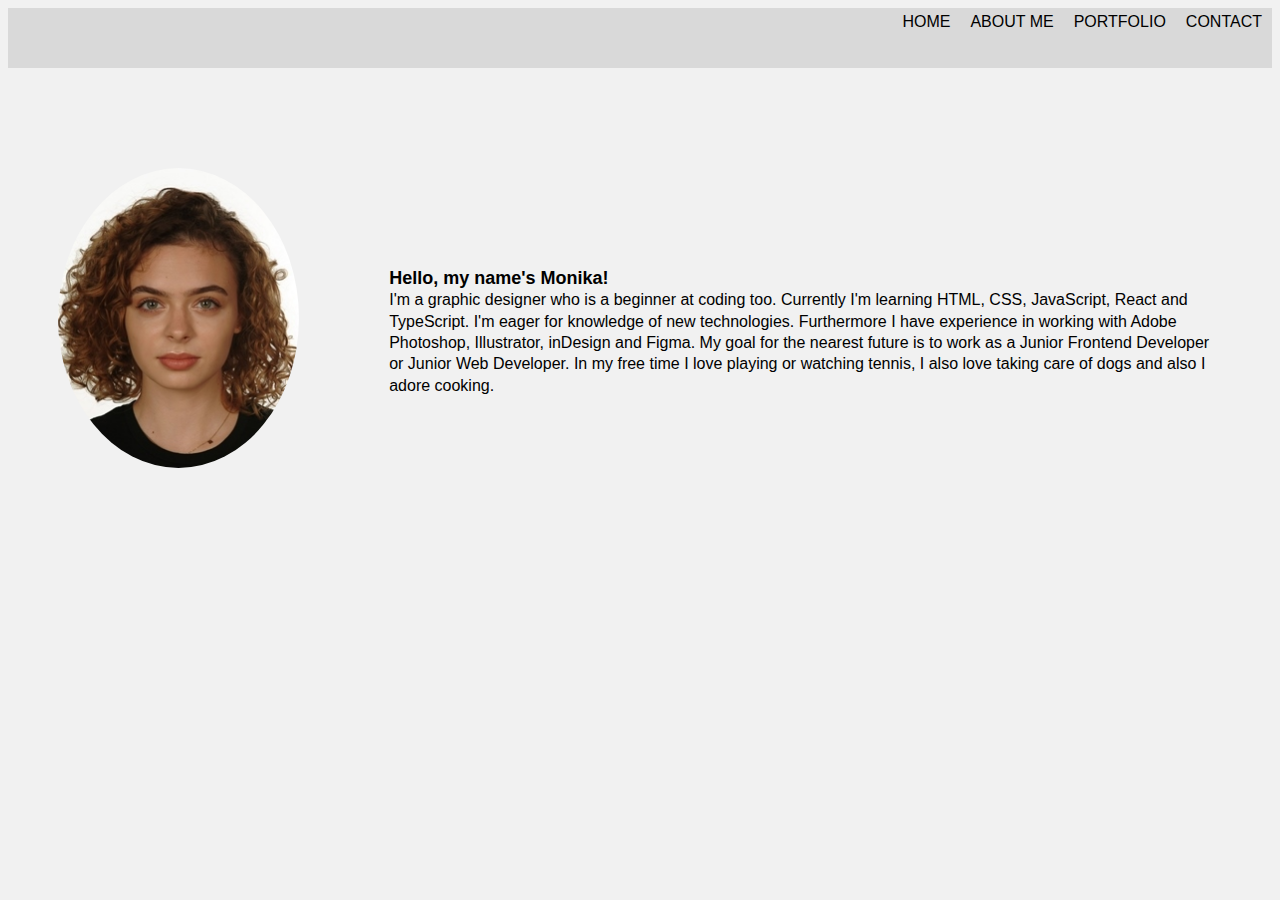
==== aboutMe.html @ bf77336e "second commit" ====
<!DOCTYPE html>
<html lang="en">
<head>
    <meta charset="UTF-8">
    <meta http-equiv="X-UA-Compatible" content="IE=edge">
    <meta name="viewport" content="width=device-width, initial-scale=1.0">
    <link rel="stylesheet" href="aboutMe.css">
    <title>About Me</title>
</head>
<body>

    <div class="linksContainer">
        <a href="index.html" class="homeL">HOME</a>
        <a href="aboutMe.html" class="aboutMeL">ABOUT ME</a>
        <a href="portfolio.html" class="portfolioL">PORTFOLIO</a>
        <a href="contact.html" class="contactL">CONTACT</a>
    </div>

    <div class="aboutMe">
    <img src="HilbrychtMonika.jpg" alt="that's me">
        <div class="header"></div>
            <p><strong class="head">Hello, my name's Monika!</strong><br>I'm a graphic designer who is a beginner at coding too. Currently I'm learning HTML, CSS, JavaScript, 
            React and TypeScript. I'm eager for knowledge of new technologies. 
            Furthermore I have experience in working with Adobe Photoshop, Illustrator, inDesign and Figma.
            My goal for the nearest future is to work as a Junior Frontend Developer or Junior Web Developer. 
            In my free time I love playing or watching tennis, I also love taking care of dogs and also I adore cooking.
            </p>
        </div>
    </div>

</body>
</html>
---- aboutMe.css ----
body {
    font-family: 'Lato', sans-serif;
    background-color: #f1f1f1;
}

.linksContainer {
    margin-left: 0%;
    background-color: #d9d9d9;
    height: 60px;
    display: flex;
    justify-content: flex-end;
}

.homeL, .aboutMeL, .portfolioL, .contactL {
    margin-top: 5px;
    margin-left: 10px;
    margin-right: 10px;
    color: black;
    text-decoration: none;
}

a:active {
    color: #303030;
    text-shadow: gray;
    background-color: gray;
    opacity: 0.6;
    width: 80px;
}

img {
    width: 250px;
    height: 300px;
    border-radius: 50%;
    margin: 100px 40px auto 50px;
}

.aboutMe {
    display: flex;
}

p {
    margin: 200px 50px auto 50px;
    line-height: 16pt;
    font-size: 16px;
}

.head {
    font-size: 18px;
}
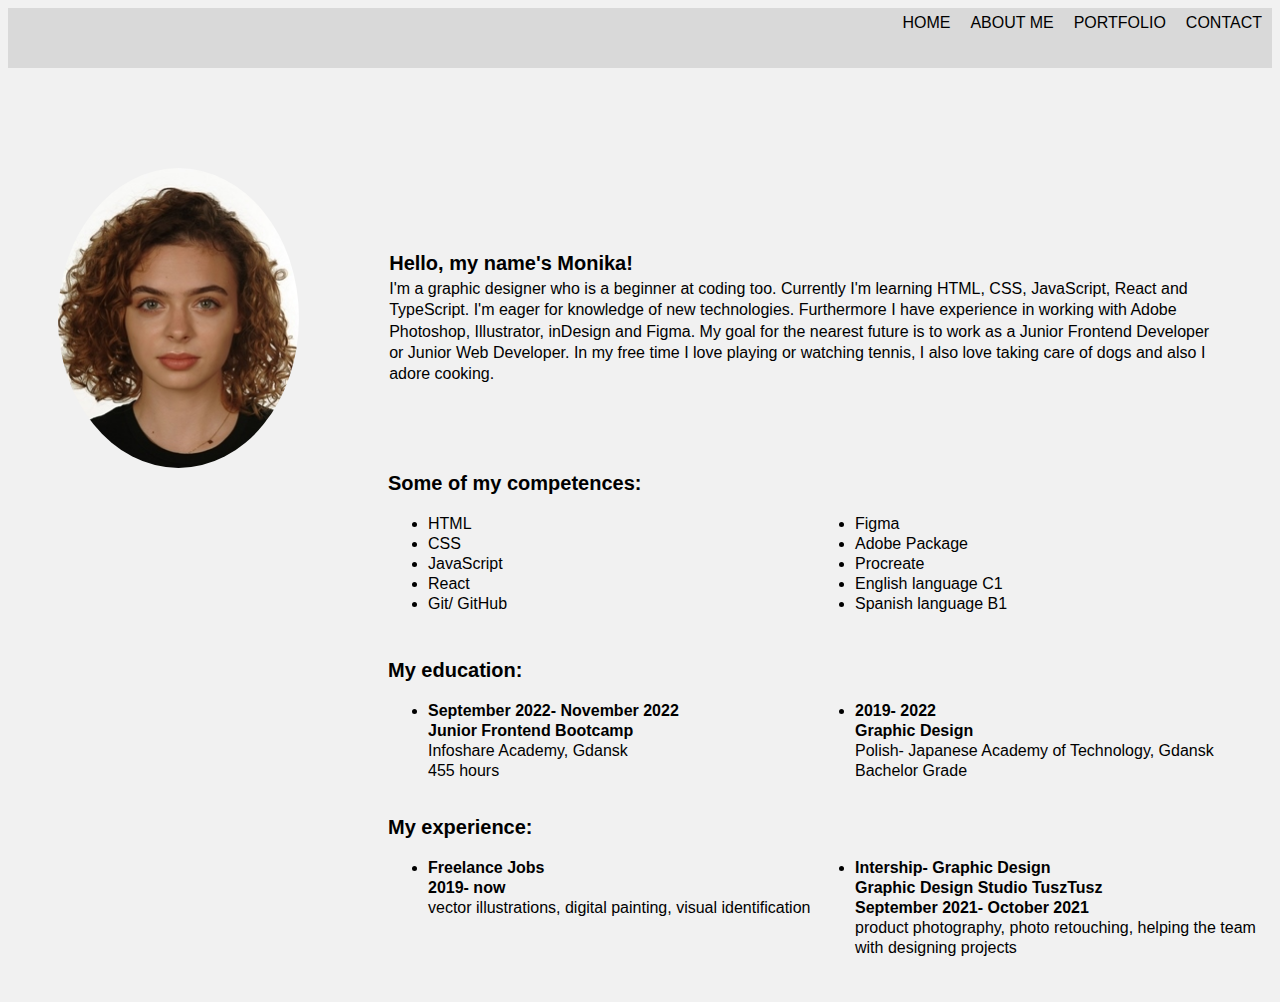
==== commit 9f16153e: "Add portfolio and aboutMe" ====
--- a/aboutMe.html
+++ b/aboutMe.html
@@ -26,6 +26,44 @@
             In my free time I love playing or watching tennis, I also love taking care of dogs and also I adore cooking.
             </p>
         </div>
+        <div class="competences">
+            <strong class="comp">Some of my competences:</strong>
+            <ul class="list">
+                <li>HTML</li>
+                <li>CSS</li>
+                <li>JavaScript</li>
+                <li>React</li>
+                <li>Git/ GitHub</li>
+                <li>Figma</li>
+                <li>Adobe Package</li>
+                <li>Procreate</li>
+                <li>English language C1</li>
+                <li>Spanish language B1</li>
+            </ul>
+        <div class="my-education">
+            <strong class="education">My education:</strong>
+            <ul class="edc">
+                <li>
+                    <strong class="title">September 2022- November 2022
+                    <br>Junior Frontend Bootcamp</strong><br>Infoshare Academy, Gdansk
+                    <br>455 hours
+                </li>
+                <li>
+                    <strong class="title2">2019- 2022
+                        <br>Graphic Design
+                    </strong>
+                    <br>Polish- Japanese Academy of Technology, Gdansk<br>Bachelor Grade
+                </li>
+            </ul>
+        </div>
+        <div class="exp">
+            <strong class="experience">My experience:</strong>
+            <ul class="my-exp">
+                <li><strong>Freelance Jobs<br>2019- now</strong><br>vector illustrations, digital painting, visual identification</li>
+                <br><li><strong>Intership- Graphic Design<br>Graphic Design Studio TuszTusz<br>September 2021- October 2021</strong><br>product photography, photo retouching, helping the team with designing projects</li>
+            </ul>
+        </div>
+        </div>
     </div>
 
 </body>
--- a/aboutMe.css
+++ b/aboutMe.css
@@ -1,6 +1,7 @@
 body {
     font-family: 'Lato', sans-serif;
     background-color: #f1f1f1;
+    line-height: 20px;
 }
 
 .linksContainer {
@@ -21,10 +22,12 @@
 
 a:active {
     color: #303030;
-    text-shadow: gray;
-    background-color: gray;
-    opacity: 0.6;
-    width: 80px;
+}
+
+a:hover {
+    background-color: #303030;
+    opacity: 50%;
+    width: 90px;
 }
 
 img {
@@ -39,12 +42,72 @@
 }
 
 p {
-    margin: 200px 50px auto 50px;
+    margin: 180px 50px auto 50px;
     line-height: 16pt;
     font-size: 16px;
 }
 
-.head {
-    font-size: 18px;
+.head, .comp, .education, .experience {
+    font-size: 20px;
+    line-height: 30px;
 }
 
+.competences{
+    min-height: auto;
+    max-width: auto;
+    display: table-cell;
+    vertical-align: middle;
+    padding: 0px 0px 50px 380px;
+}
+
+.list {
+    -webkit-column-count: 2;
+    -moz-column-count: 2;
+    column-count: 2;
+    -webkit-column-gap: 10px;
+    column-gap: 10px;
+    -moz-column-gap: 10px;
+    align-items: center;
+    justify-content: center;
+}
+
+.my-education {
+    position: relative;
+    top: 15px;
+}
+
+.education {
+    position: relative;
+    top: 5px;
+    line-height: 40px;
+}
+
+.edc {
+    -webkit-column-count: 2;
+    -moz-column-count: 2;
+    column-count: 2;
+    -webkit-column-gap: 10px;
+    column-gap: 10px;
+    -moz-column-gap: 10px;
+    align-items: center;
+    justify-content: center;
+}
+
+.exp {
+    position: relative;
+    top: 30px;
+}
+
+.my-exp {
+    -webkit-column-count: 2;
+    -moz-column-count: 2;
+    column-count: 2;
+    -webkit-column-gap: 10px;
+    column-gap: 10px;
+    -moz-column-gap: 10px;
+    align-items: center;
+    justify-content: center;
+}
+
+
+
